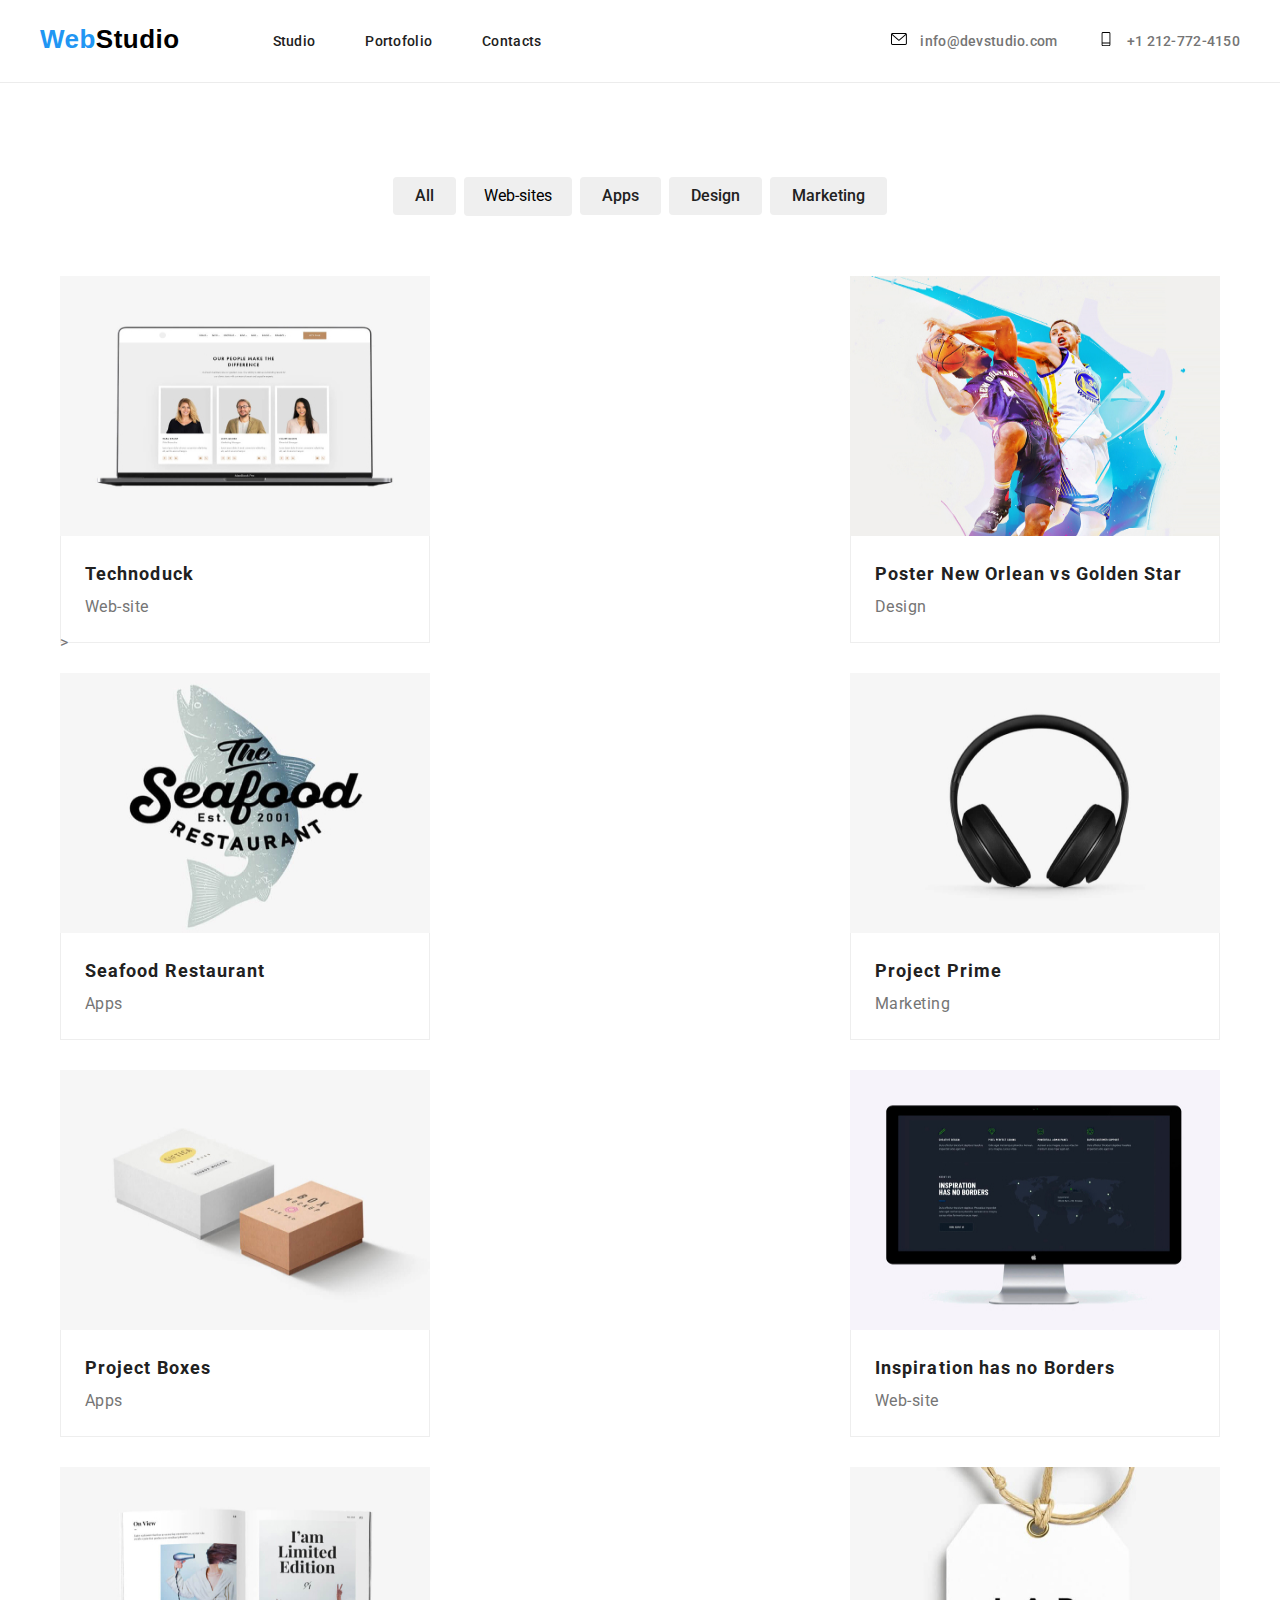
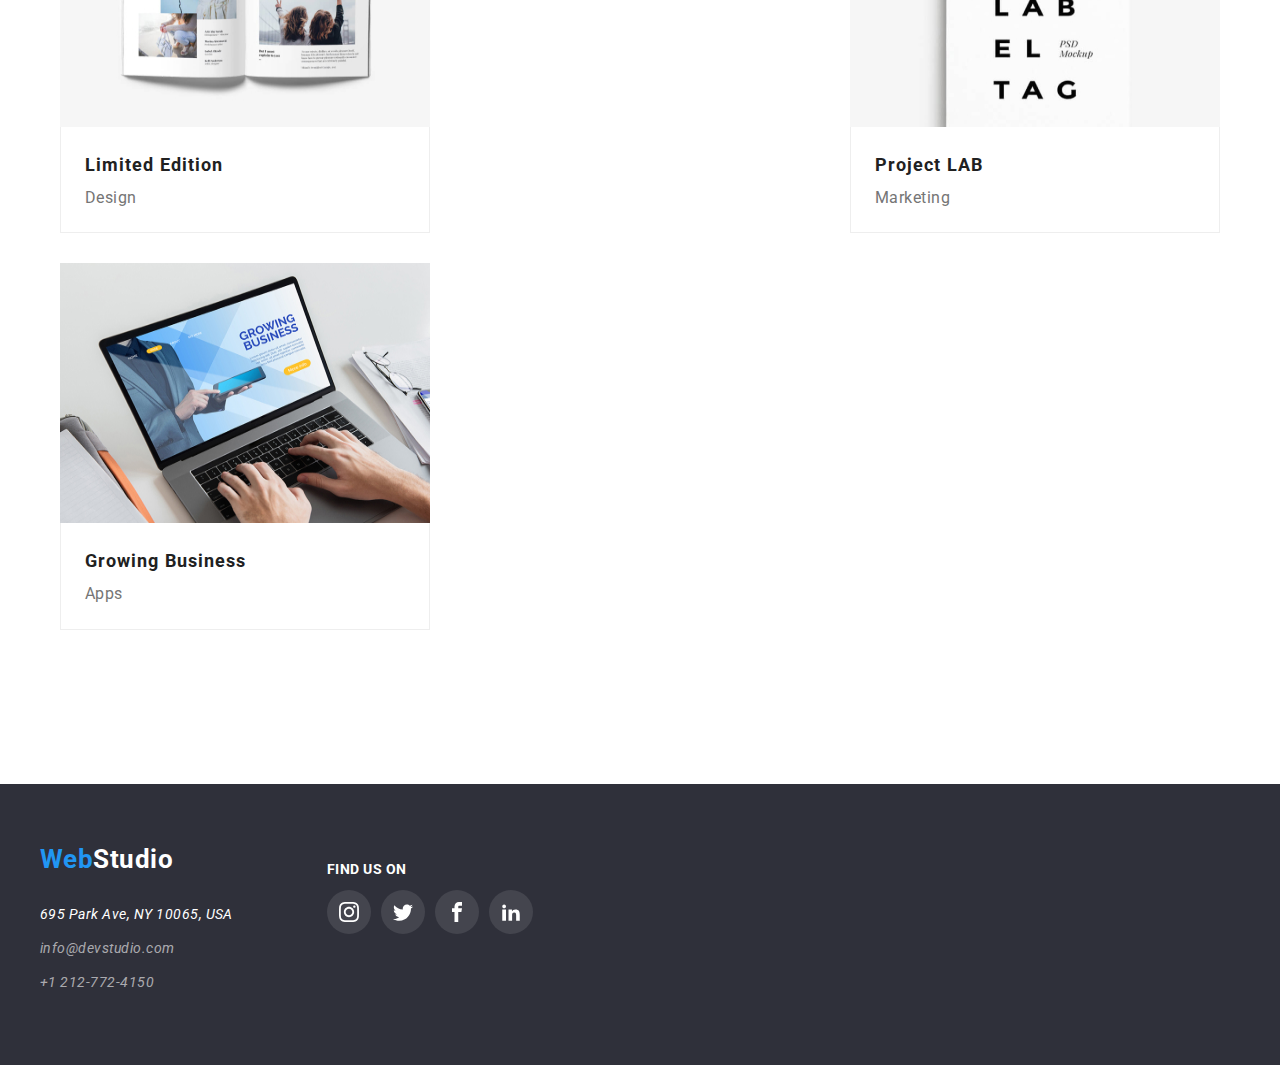
==== portofolio.html @ abe12ea1 "modificari" ====
<!DOCTYPE html>
<html lang="en">
  <head>
    <link
      rel="stylesheet"
      href="https://cdnjs.cloudflare.com/ajax/libs/modern-normalize/1.0.0/modern-normalize.min.css"
    />
    <link rel="stylesheet" href="style.css" />
    <title>WebStudio</title>
    <link rel="preconnect" href="https://fonts.googleapis.com" />
    <link rel="preconnect" href="https://fonts.gstatic.com" crossorigin />
    <link
      href="https://fonts.googleapis.com/css2?family=Roboto:wght@400;500;700;900&display=swap"
      rel="stylesheet"
    />
  </head>
  <body>
    <header class="page-header">
      <div class="container">
        <a href="./index.html" class="logo-link link"
          ><span class="logo-item">Web</span>Studio</a
        >
        <nav class="nav-list">
          <ul class="main-nav-list unstyled-list">
            <li class="main-nav-item">
              <a class="main-nav-link link" href="studio.html" target="_blank"
                >Studio</a
              >
            </li>
            <li class="main-nav-item">
              <a
                class="main-nav-link link"
                href="portofolio.html"
                target="_blank"
                >Portofolio</a
              >
            </li>
            <li class="main-nav-item">
              <a class="main-nav-link link" href="Contacts.html">Contacts</a>
            </li>
          </ul>
        </nav>
        <ul class="contact-list unstyled-list">
          <li class="contact-list-item">
            <a class="contact-nav link" href="info@devstudio.com">
              <svg class="icon-nav" height="12">
                <use href="./images/icons.svg#icon-envelope-hover"></use>
              </svg>
              info@devstudio.com</a
            >
          </li>
          <li class="contact-list-item">
            <a class="contact-nav link" href="tel:+12127724150">
              <svg class="icon-nav" height="12">
                <use href="./images/icons.svg#icon-Vector"></use>
              </svg>
              +1 212-772-4150</a
            >
          </li>
        </ul>
      </div>
    </header>
    <main>
      <section class="section">
        <div>
          <ul class="unstyled-list potofolio-section">
            <li class="portofolio-section-button">
              <button type="button" class="but-all">All</button>
            </li>
            <li class="portofolio-section-button">
              <button
                class="portofolio-section-button"
                type="button"
                class="but-all"
              >
                Web-sites
              </button>
            </li>
            <li class="portofolio-section-button">
              <button type="button" class="but-all">Apps</button>
            </li>
            <li class="portofolio-section-button">
              <button type="button" class="but-all">Design</button>
            </li>
            <li class="portofolio-section-button">
              <button type="button" class="but-all">Marketing</button>
            </li>
          </ul>
          <ul class="unstyled-list photo-cards">
            <li class="card">
              <img
                src="images/foto1.jpg"
                alt="Technoduck"
                width="370"
                height="260"
              />
              <div class="cards">
                <h4 class="title-foto">Technoduck</h4>
                <p class="text-foto">Web-site</p>
              </div>
              >
            </li>
            <li class="card">
              <img
                src="images/foto2.jpg"
                alt="Poster New Orlean vs Golden Star"
                width="370"
                height="260"
              />
              <div class="cards">
                <h4 class="title-foto">Poster New Orlean vs Golden Star</h4>
                <p class="text-foto">Design</p>
              </div>
            </li>
            <li class="card">
              <img
                src="images/foto3.jpg"
                alt="Seafood Restaurant"
                width="370"
                height="260"
              />
              <div class="cards">
                <h4 class="title-foto">Seafood Restaurant</h4>
                <p class="text-foto">Apps</p>
              </div>
            </li>
            <li class="card">
              <img
                src="images/foto4.jpg"
                alt="Project Prime"
                width="370"
                height="260"
              />
              <div class="cards">
                <h4 class="title-foto">Project Prime</h4>
                <p class="text-foto">Marketing</p>
              </div>
            </li>
            <li class="card">
              <img
                src="images/foto5.jpg"
                alt="Project Boxes"
                width="370"
                height="260"
              />
              <div class="cards">
                <h4 class="title-foto">Project Boxes</h4>
                <p class="text-foto">Apps</p>
              </div>
            </li>
            <li class="card">
              <img
                src="images/foto6.jpg"
                alt="Inspiration has no Borders"
                width="370"
                height="260"
              />
              <div class="cards">
                <h4 class="title-foto">Inspiration has no Borders</h4>
                <p class="text-foto">Web-site</p>
              </div>
            </li>
            <li class="card">
              <img
                src="images/foto7.jpg"
                alt="Limited Edition"
                width="370"
                height="260"
              />
              <div class="cards">
                <h4 class="title-foto">Limited Edition</h4>
                <p class="text-foto">Design</p>
              </div>
            </li>
            <li class="card">
              <img
                src="images/foto8.jpg"
                alt="Project LAB"
                width="370"
                height="260"
              />
              <div class="cards">
                <h4 class="title-foto">Project LAB</h4>
                <p class="text-foto">Marketing</p>
              </div>
            </li>
            <li class="card">
              <img
                src="images/foto9.jpg"
                alt="Growing Business"
                width="370"
                height="260"
              />
              <div class="cards">
                <h4 class="title-foto">Growing Business</h4>
                <p class="text-foto">Apps</p>
              </div>
            </li>
          </ul>
        </div>
      </section>
    </main>

    <!-- Footer section -->
    <footer class="page-footer">
      <div class="container">
        <div class="footer-div-1">
          <a href="./index.html" class="footer-logo-link link">
            <span class="logo-item">Web</span>Studio</a
          >
          <address class="adrees-nav">
            <ul class="unstyled-list footer-list">
              <li class="footer-list-item">
                <a
                  class="link address-nav-location"
                  href="https://goo.gl/maps/WX2whz8Sf4KxUwsg9"
                  target="_blank"
                  >695 Park Ave, NY 10065, USA</a
                >
              </li>
              <li class="footer-list-item">
                <a
                  class="link footer-contacts"
                  href="mailto:info@devstudio.com:"
                  >info@devstudio.com</a
                >
              </li>
              <li class="footer-list-item">
                <a class="link footer-contacts" href="tel:+1212-772-4150"
                  >+1 212-772-4150
                </a>
              </li>
            </ul>
          </address>
        </div>

        <!-- Find us on -->

        <div class="footer-div-2">
          <h4 class="title-find">FIND US ON</h4>
          <ul class="unstyled-list footer-icons-list">
            <li class="social-find">
              <a href="#" target="_blank" class="social-link-item">
                <svg class="social-icons" width="20px" height="20px">
                  <use href="./images/icons.svg#icon-instagram"></use>
                </svg>
              </a>
            </li>
            <li class="social-find">
              <a href="#" target="_blank" class="social-link-item">
                <svg class="social-icons" width="20px" height="20px">
                  <use href="./images/icons.svg#icon-twitter"></use>
                </svg>
              </a>
            </li>
            <li class="social-find">
              <a href="#" target="_blank" class="social-link-item">
                <svg class="social-icons" width="20px" height="20px">
                  <use href="./images/icons.svg#icon-facebook"></use>
                </svg>
              </a>
            </li>
            <li class="social-find">
              <a href="#" target="_blank" class="social-link-item">
                <svg class="social-icons" width="20px" height="20px">
                  <use href="./images/icons.svg#icon-linkedin"></use>
                </svg>
              </a>
            </li>
          </ul>
        </div>
      </div>
    </footer>
  </body>
</html>
---- style.css ----
:root {
  --text-color: #757575;
  --navlink-color: #2196f3;
  --title-color: #212121;
  --background-grey: #2f303a;
  --background-button: #f5f4fa;
}
body {
  font-family: "Roboto", sans-serif;
  letter-spacing: 0.03em;
  color: #757575;
}
.unstyled-list {
  list-style-type: none;
}

* {
  margin-block-start: 0;
  margin-block-end: 0;
  margin-inline-start: 0;
  margin-inline-end: 0;
  padding-inline-start: 0;
}
.container {
  width: 1200px;
  margin: 0 auto;
}
.grey-bg {
  background-color: var(--background-button);
}
/* Header part */
.page-header {
  display: block;
  margin-left: auto;
  margin-right: auto;
}
.page-header > .container {
  display: flex;
}
.nav-list {
  margin-top: 32px;
  margin-bottom: 32px;
  gap: 50px;
}
.main-nav-item {
  display: inline-block;
  flex-shrink: 1;
  flex-grow: 0;
  justify-content: space-between;
}
.main-nav-list {
  display: flex;
  gap: 50px;
}
.contact-list {
  display: flex;
  gap: 40px;
  margin-left: auto;
  margin-top: 32px;
  margin-bottom: 32px;
}
.contact-list-item {
  display: inline-block;
  flex-grow: 0;
  flex-shrink: 1;
}
.logo-link {
  color: #000000;
  font-family: "Raleway", sans-serif;
  font-weight: 700;
  font-size: 26px;
  line-height: 1.19;
  padding-right: 93px;
  padding-top: 24px;
  padding-bottom: 25px;
}
.logo-item {
  color: var(--navlink-color);
}
.main-nav-link {
  color: #212121;
  font-weight: 500;
  font-size: 14px;
  line-height: 1.14;
  letter-spacing: 0.02em;
}
.main-nav-link:hover,
.main-nav-link:active,
.main-nav-link:focus {
  color: var(--navlink-color);
}
.link {
  text-decoration: none;
}
.contact-nav {
  color: #757575;
  font-weight: 500;
  font-size: 14px;
  line-height: 1.14;
  letter-spacing: 0.02em;
}
.contact-nav:hover,
.contact-nav:active,
.contact-nav:focus {
  color: var(--navlink-color);
}
/* Principal title */
.principal-title {
  background-image: url(./images/background.jpeg);
  background-size: cover;
  background-repeat: no-repeat;
  display: block;
  width: 1600px;
  height: 600px;
  margin-left: auto;
  margin-right: auto;
  padding-top: 200px;
  padding-bottom: 200px;
  text-align: center;
}

.big-title {
  color: #ffffff;
  font-weight: 900;
  font-size: 44px;
  line-height: 60px;
  letter-spacing: 0.06em;
  text-align: center;
}

.button-title {
  color: #ffffff;
  font-weight: 700;
  font-size: 16px;
  line-height: 1.87;
  background: #2196f3;
  box-shadow: 0px 4px 4px rgba(0, 0, 0, 0.15);
  border-radius: 4px;
  cursor: pointer;
}
.button-title:hover,
.button-title:focus,
.button-title:focus {
  background-color: #188ce8;
  color: #ffffff;
}
.button-title {
  align-items: center;
  border: none;
  justify-content: space-around;
  margin-top: 30px;
}
[type="button"] {
  border-radius: 4px;
  border: none;
  padding-top: 10px;
  padding-bottom: 10px;
  padding-left: 20px;
  padding-right: 20px;
}
.main-section {
  background-color: #e5e5e5;
}
/* Qualities */
.qualities {
  margin: 0 auto;
  padding: 94px 0;
}
.qualities-listlist {
  display: flex;
  gap: 30px;
  justify-content: space-between;
}
.qualities-listlist-item {
  flex-basis: 270px;
  flex-grow: 0;
  flex-shrink: 1;
}
.qualities-list {
  color: var(--title-color);
  font-weight: 700;
  font-size: 14px;
  line-height: 1.14;
}
.text-qualities {
  color: var(--text-color);
  font-size: 14px;
  line-height: 1.71;
}
/* What we do */
.what-we-do {
  width: 1200px;
  margin: 0 auto;
  padding: 94px 0;
}
.do-list {
  display: flex;
  gap: 30px;
  justify-content: space-between;
}
.do-list-item {
  flex-basis: 370px;
  flex-grow: 0;
  flex-shrink: 1;
  text-align: center;
  padding-bottom: 94px;
}
.sub-title-we-do {
  color: var(--title-color);
  font-weight: 700;
  font-size: 36px;
  line-height: 1.16;
  text-align: center;
  padding-bottom: 50px;
  padding-top: 94px;
}
/* Our team */
.our-team-section {
  margin: 0 auto;
  padding: 94px 0;
  background-color: #f5f4fa;
}
.team-list {
  display: flex;
  gap: 30px;
  justify-content: space-between;
}
.team-list-item {
  flex-basis: 270px;
  flex-grow: 0;
  flex-shrink: 1;
  text-align: center;
  background: #ffffff;
  box-shadow: 0px 1px 3px rgba(0, 0, 0, 0.12), 0px 1px 1px rgba(0, 0, 0, 0.14),
    0px 2px 1px rgba(0, 0, 0, 0.2);
  border-radius: 0px 0px 4px 4px;
}
.our-team {
  color: var(--title-color);
  font-weight: 700;
  font-size: 36px;
  line-height: 1.16;
  margin-bottom: 50px;
  text-align: center;
}
.agent-person {
  color: var(--title-color);
  font-weight: 500;
  font-size: 16px;
  line-height: 1.18;
  margin-top: 30px;
  margin-bottom: 10px;
  margin-left: 62px;
  margin-right: 62px;
}
.ocupation-person {
  font-weight: 400;
  font-size: 16px;
  line-height: 1.18;
  margin-bottom: 30px;
}
/* Footer section */
.page-footer {
  background-color: var(--background-grey);
}
.footer-logo-link {
  color: #ffffff;
  font-weight: 700;
  font-size: 26px;
  line-height: 1.19;
}

.address-nav-location {
  color: #ffffff;
  font-weight: 400;
  font-size: 14px;
  line-height: 1.71;
}

.footer-contacts {
  color: rgba(255, 255, 255, 0.6);
  font-weight: 400;
  font-size: 14px;
  line-height: 1.71;
}

.page-footer {
  padding: 60px 0px;
}

.adrees-nav {
  margin-top: 28px;
  gap: 10px;
}

.footer-list {
  flex-direction: column;
}

.footer-list > .footer-list-item {
  margin-bottom: 10px;
}

.footer-list-item {
  flex-basis: 270px;
  flex-grow: 0;
  flex-shrink: 1;
  text-align: start;
  flex-wrap: wrap;
}

.footer-contacts:focus,
.footer-contacts:active,
.footer-contacts:hover {
  color: var(--navlink-color);
}

/* Portofolio */
.but-all {
  color: var(--title-color);
  font-weight: 500;
  font-size: 16px;
  line-height: 1.62;
  border-radius: 4px;
  padding: 6px 22px;
  line-height: 26px;
}
.but-all:hover,
.but-all:focus,
.but-all:focus {
  color: white;
  background-color: var(--navlink-color);
}
.title-foto {
  color: var(--title-color);
  font-weight: 700;
  font-size: 18px;
  line-height: 2;
  letter-spacing: 0.06em;
}
.potofolio-section {
  display: flex;
  gap: 8px;
  margin-bottom: 56px;
  justify-content: center;
}
.portofolio-section-button {
  flex-basis: auto;
  flex-grow: 0;
  flex-shrink: 1;
  text-align: center;
}
.text-foto {
  color: var(--text-color);
  font-weight: 400;
  font-size: 16px;
  line-height: 1.87;
}
.section {
  padding: 94px 0px;
  border-top: 1px solid #ececec;
}
.photo-cards {
  display: flex;
  flex-wrap: wrap;
  gap: 30px;
  justify-content: space-between;
  text-align: start;
  margin: 60px;
}
.card {
  flex-basis: 370px;
  flex-grow: 0;
  flex-shrink: 1;
  line-height: 0px;
  background-color: #ffffff;
  justify-content: space-between;
}
.cards {
  padding: 20px 24px;
  border-bottom: 1px solid#eeeeee;
  border-left: 1px solid #eeeeee;
  border-right: 1px solid #eeeeee;
}

/* Homework nr 4 */

.icon-nav {
  display: inline-block;
  color: #000000;
  margin-right: 10px;
  color: var(--text-color);
  height: 14px;
  width: 16px;
}

.contact-nav-mail:hover > .icon-nav,
.contact-nav-mail:active > .icon-nav,
.contact-nav-mail:focus > .icon-nav,
.contact-nav-tel:hover > .icon-nav,
.contact-nav-tel:active > .icon-nav,
.contact-nav-tel:focus > .icon-nav {
  fill: var(--navlink-color);
}

.contact-list-item:hover {
  fill: var(--navlink-color);
}

.social-list {
  display: flex;
  justify-content: center;
  gap: 10px;
}

.social-icon {
  width: 20px;
  height: 20px;
  fill: currentColor;
}

.social-link {
  color: #afb1b8;
  background-color: #ffffff;
  border-radius: 50px;
  width: 44px;
  height: 44px;
  display: flex;
  justify-content: center;
  align-items: center;
  margin-bottom: 30px;
}

.social-link:hover,
.social-link:focus,
.social-link:active {
  color: white;
  background-color: var(--navlink-color);
}

.icons-qualities {
  background-color: #f5f4fa;
  height: 120px;
  width: 270px;
  display: flex;
  justify-content: center;
  align-items: center;
  margin-bottom: 30px;
  flex-wrap: wrap;
  gap: 30px;
}

.regular-customers {
  color: #e5e5e5;
  width: 1200px;
  margin: 0 auto;
  padding: 94px 0;
}

.regular-customers-title {
  color: var(--title-color);
  font-style: normal;
  font-weight: 700;
  font-size: 36px;
  line-height: 1.16;
  text-align: center;
  letter-spacing: 0.03em;
  padding-bottom: 50px;
}

/* regular */

.navigation-custumers {
  display: flex;
  justify-content: space-between;
  gap: 30px;
  flex-wrap: wrap;
}

.section-custumer {
  background-color: #e5e5e5;
}
.custumer-icons {
  fill: currentColor;
}
.custumers-link {
  background-color: #e5e5e5;
  border: 1px solid #afb1b8;
  display: flex;
  width: 170px;
  height: 92px;
  justify-content: center;
  align-items: center;
  color: #afb1b8;
}
.custumers-link:hover {
  color: var(--navlink-color);
  border: 1px solid var(--navlink-color);
}

.page-footer > .container {
  display: flex;
  flex-direction: row;
  flex-wrap: wrap;
}
.footer-icons-list {
  display: flex;
  gap: 10px;
  padding-left: 94px;
  flex-wrap: wrap;
}
.title-find {
  font-weight: 700;
  font-size: 14px;
  line-height: 1.14px;
  color: #ffffff;
  text-align: start;
  padding-left: 94px;
  padding-top: 25px;
  padding-bottom: 20px;
}

.social-find {
  display: inline-block;
  justify-content: flex-start;
  align-items: flex-start;
  flex-wrap: wrap;
}

.social-link-item {
  fill: currentColor;
}

.social-link-item {
  color: #ffffff;
  background-color: rgba(255, 255, 255, 0.1);
  border-radius: 50%;
  width: 44px;
  height: 44px;
  display: flex;
  justify-content: center;
  align-items: center;
}

.social-link-item:hover,
.social-link-item:active,
.social-link-item:focus {
  color: #ffffff;
  background-color: var(--navlink-color);
}

.card:hover,
.card:active,
.card:focus {
  box-shadow: 0px 1px 1px rgba(0, 0, 0, 0.12), 0px 4px 4px rgba(0, 0, 0, 0.06),
    1px 4px 6px rgba(0, 0, 0, 0.16);
}

.main-nav-link:hover {
  border-bottom: 2px solid var(--navlink-color);
}
.main-nav-link {
  padding-bottom: 32px;
}
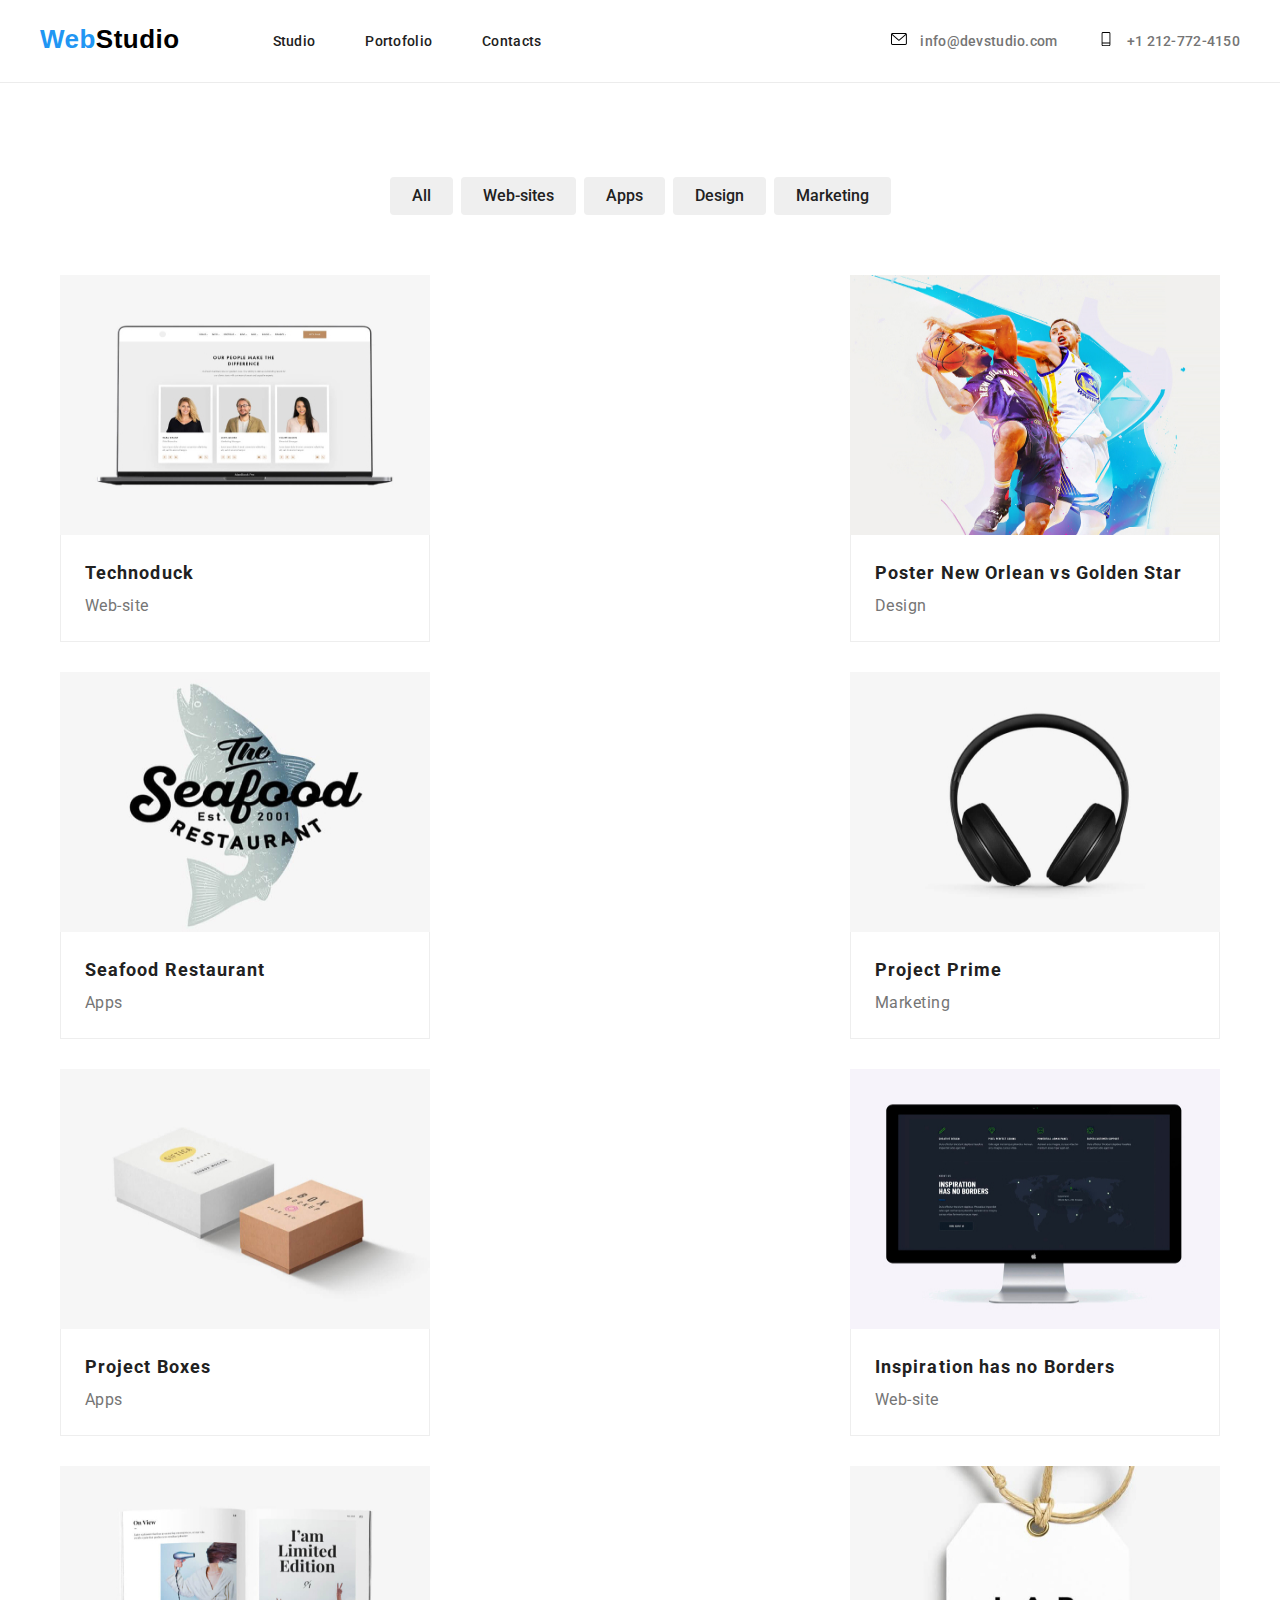
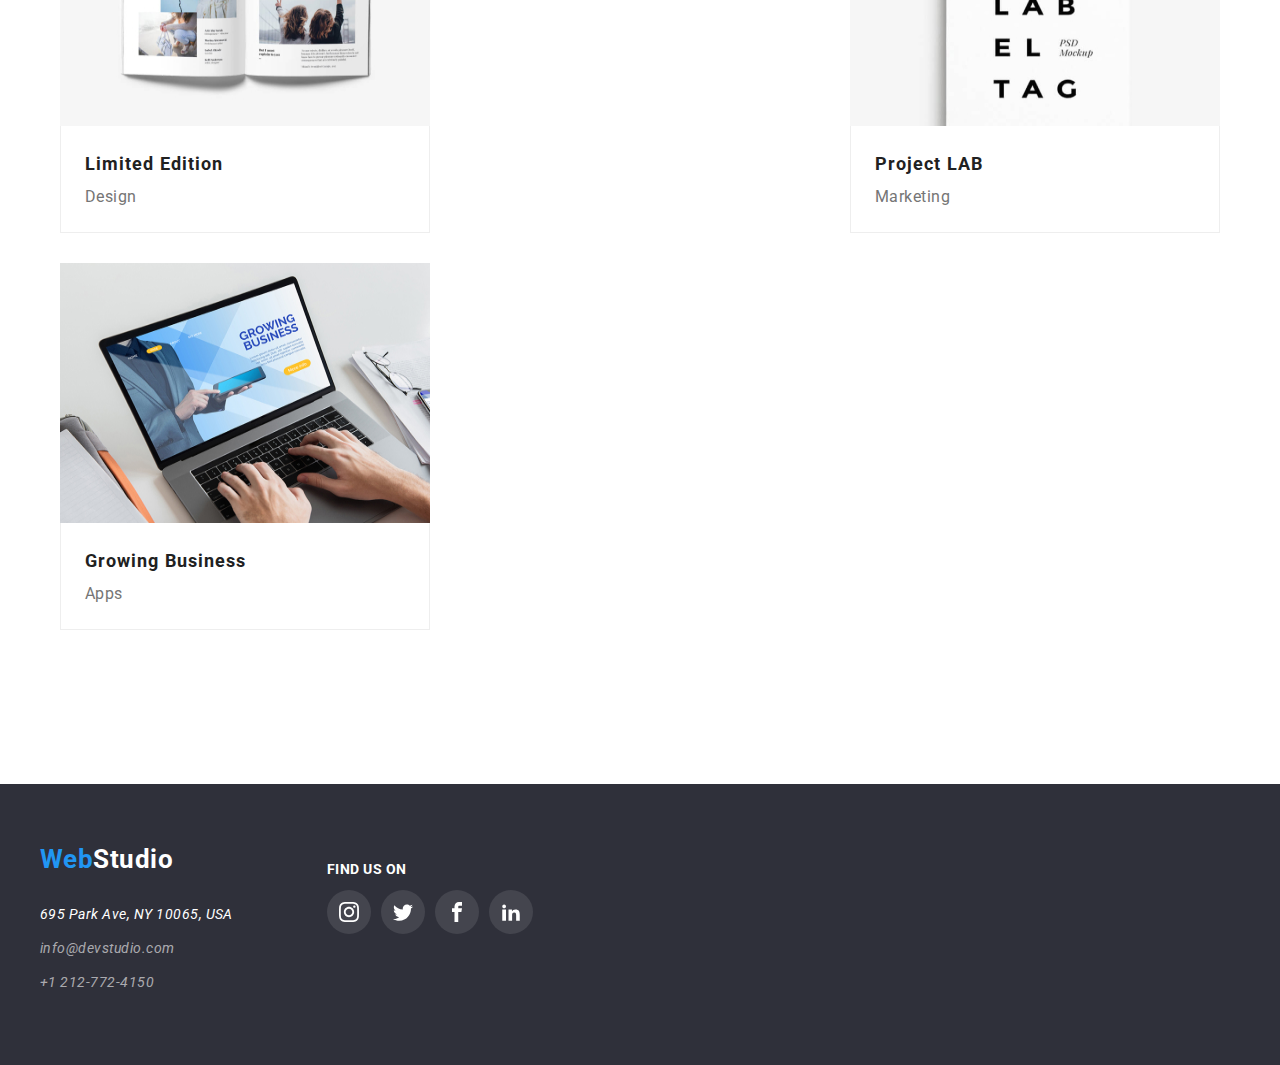
==== commit f75f9d25: "modificari2" ====
--- a/portofolio.html
+++ b/portofolio.html
@@ -68,13 +68,7 @@
               <button type="button" class="but-all">All</button>
             </li>
             <li class="portofolio-section-button">
-              <button
-                class="portofolio-section-button"
-                type="button"
-                class="but-all"
-              >
-                Web-sites
-              </button>
+              <button type="button" class="but-all">Web-sites</button>
             </li>
             <li class="portofolio-section-button">
               <button type="button" class="but-all">Apps</button>
@@ -88,109 +82,185 @@
           </ul>
           <ul class="unstyled-list photo-cards">
             <li class="card">
-              <img
-                src="images/foto1.jpg"
-                alt="Technoduck"
-                width="370"
-                height="260"
-              />
+              <div class="overlay-card">
+                <div class="overlay">
+                  <p class="overlay-text">
+                    Technoduck is a state-of-the-art coronavirus distribution
+                    platform. Companies use this platform for digital espionage
+                    and attacks on competitors' secure servers.
+                  </p>
+                </div>
+                <img
+                  src="images/foto1.jpg"
+                  alt="Technoduck"
+                  width="370"
+                  height="260"
+                />
+              </div>
               <div class="cards">
                 <h4 class="title-foto">Technoduck</h4>
                 <p class="text-foto">Web-site</p>
               </div>
-              >
-            </li>
-            <li class="card">
-              <img
-                src="images/foto2.jpg"
-                alt="Poster New Orlean vs Golden Star"
-                width="370"
-                height="260"
-              />
+            </li>
+            <li class="card">
+              <div class="overlay-card">
+                <div class="overlay">
+                  <p class="overlay-text">
+                    We make business cards, map and presentation flyer, website,
+                    poster design, presentation catalog, newsletter, postcard,
+                    street banner, e-banner and obviously the logo.
+                  </p>
+                </div>
+                <img
+                  src="images/foto2.jpg"
+                  alt="Poster New Orlean vs Golden Star"
+                  width="370"
+                  height="260"
+                />
+              </div>
               <div class="cards">
                 <h4 class="title-foto">Poster New Orlean vs Golden Star</h4>
                 <p class="text-foto">Design</p>
               </div>
             </li>
             <li class="card">
-              <img
-                src="images/foto3.jpg"
-                alt="Seafood Restaurant"
-                width="370"
-                height="260"
-              />
+              <div class="overlay-card">
+                <div class="overlay">
+                  <p class="overlay-text">
+                    Shrimp, lobster, clams, trout, mackerel, squid. Here you
+                    find what you need. Subscribe! Join the 14,500 subscribers
+                    and get a 25% discount on every order, with 10 lei/month!
+                  </p>
+                </div>
+                <img
+                  src="images/foto3.jpg"
+                  alt="Seafood Restaurant"
+                  width="370"
+                  height="260"
+                />
+              </div>
               <div class="cards">
                 <h4 class="title-foto">Seafood Restaurant</h4>
                 <p class="text-foto">Apps</p>
               </div>
             </li>
             <li class="card">
-              <img
-                src="images/foto4.jpg"
-                alt="Project Prime"
-                width="370"
-                height="260"
-              />
+              <div class="overlay-card">
+                <div class="overlay">
+                  <p class="overlay-text">
+                    Accessories and others: car chargers, protective covers,
+                    sunshades, oils, car paints, thinners, paint guns, audio.
+                  </p>
+                </div>
+                <img
+                  src="images/foto4.jpg"
+                  alt="Project Prime"
+                  width="370"
+                  height="260"
+                />
+              </div>
               <div class="cards">
                 <h4 class="title-foto">Project Prime</h4>
                 <p class="text-foto">Marketing</p>
               </div>
             </li>
             <li class="card">
-              <img
-                src="images/foto5.jpg"
-                alt="Project Boxes"
-                width="370"
-                height="260"
-              />
+              <div class="overlay-card">
+                <div class="overlay">
+                  <p class="overlay-text">
+                    Use the Project or Roadmap app in Teams
+                  </p>
+                </div>
+                <img
+                  src="images/foto5.jpg"
+                  alt="Project Boxes"
+                  width="370"
+                  height="260"
+                />
+              </div>
               <div class="cards">
                 <h4 class="title-foto">Project Boxes</h4>
                 <p class="text-foto">Apps</p>
               </div>
             </li>
             <li class="card">
-              <img
-                src="images/foto6.jpg"
-                alt="Inspiration has no Borders"
-                width="370"
-                height="260"
-              />
+              <div class="overlay-card">
+                <div class="overlay">
+                  <p class="overlay-text">
+                    You can adapt the entire content of the page according to
+                    your needs. Start here! Ideal for private and business
+                    websites. The easiest editor on the market. 24/7 support.
+                  </p>
+                </div>
+                <img
+                  src="images/foto6.jpg"
+                  alt="Inspiration has no Borders"
+                  width="370"
+                  height="260"
+                />
+              </div>
               <div class="cards">
                 <h4 class="title-foto">Inspiration has no Borders</h4>
                 <p class="text-foto">Web-site</p>
               </div>
             </li>
             <li class="card">
-              <img
-                src="images/foto7.jpg"
-                alt="Limited Edition"
-                width="370"
-                height="260"
-              />
+              <div class="overlay-card">
+                <div class="overlay">
+                  <p class="overlay-text">
+                    One thing I’ve learned in my journey as a designer is that
+                    design has to be inclusive and reflect the whole world
+                    around us.
+                  </p>
+                </div>
+                <img
+                  src="images/foto7.jpg"
+                  alt="Limited Edition"
+                  width="370"
+                  height="260"
+                />
+              </div>
               <div class="cards">
                 <h4 class="title-foto">Limited Edition</h4>
                 <p class="text-foto">Design</p>
               </div>
             </li>
             <li class="card">
-              <img
-                src="images/foto8.jpg"
-                alt="Project LAB"
-                width="370"
-                height="260"
-              />
+              <div class="overlay-card">
+                <div class="overlay">
+                  <p class="overlay-text">
+                    Ai auzit despre noi? Shop multi-brand, designeri
+                    internaționali&români, încălțăminte&accesorii
+                  </p>
+                </div>
+                <img
+                  src="images/foto8.jpg"
+                  alt="Project LAB"
+                  width="370"
+                  height="260"
+                />
+              </div>
               <div class="cards">
                 <h4 class="title-foto">Project LAB</h4>
                 <p class="text-foto">Marketing</p>
               </div>
             </li>
             <li class="card">
-              <img
-                src="images/foto9.jpg"
-                alt="Growing Business"
-                width="370"
-                height="260"
-              />
+              <div class="overlay-card">
+                <div class="overlay">
+                  <p class="overlay-text">
+                    Use Semrush small biz tools to find profitable keywords and
+                    get ahead of competitors. With Semrush marketing software,
+                    you can grow your small business faster.
+                  </p>
+                </div>
+                <img
+                  src="images/foto9.jpg"
+                  alt="Growing Business"
+                  width="370"
+                  height="260"
+                />
+              </div>
               <div class="cards">
                 <h4 class="title-foto">Growing Business</h4>
                 <p class="text-foto">Apps</p>
--- a/style.css
+++ b/style.css
@@ -562,3 +562,140 @@
 .main-nav-link {
   padding-bottom: 32px;
 }
+
+/* HOMEWORK 5 */
+
+.curent-card::after {
+  content: "";
+  width: 100%;
+  height: 4px;
+  border-radius: 2px;
+  position: absolute;
+  background-color: var(--brand-color);
+  bottom: 0;
+  left: 0;
+}
+
+.modal {
+  position: fixed;
+  width: 100%;
+  height: 100%;
+  background: rgba(0, 0, 0, 0.2);
+  z-index: 99;
+  display: flex;
+  justify-content: center;
+  align-items: center;
+  transition: opacity 250ms cubic-bezier(0.4, 0, 0.2, 1),
+    transform 250ms cubic-bezier(0.4, 0, 0.2, 1);
+}
+
+.inner-modal {
+  width: 528px;
+  height: 581px;
+  background-color: #ffffff;
+  position: relative;
+  display: flex;
+}
+
+.close-modal {
+  color: inherit;
+  width: 30px;
+  height: 30px;
+  border: 1px solid rgba(0, 0, 0, 0.1);
+  border-radius: 50%;
+  padding: 9px;
+  display: flex;
+  align-items: center;
+  justify-content: center;
+  position: absolute;
+  right: 8px;
+  top: 8px;
+  fill: currentColor;
+}
+.close-modal-icon {
+  width: 11px;
+  height: 11px;
+  fill: #000000;
+}
+
+.is-hidden {
+  visibility: hidden;
+  opacity: 0;
+  pointer-events: none;
+  transform: scale(0.1);
+}
+
+.close-modal-icon:hover,
+.close-modal-icon:active,
+.close-modal-icon:focus {
+  fill: var(--navlink-color);
+}
+
+/* what we do */
+
+.card-photo {
+  position: relative;
+}
+
+.card-photo-item {
+  background: rgba(47, 48, 58, 0.8);
+  width: 100%;
+  height: 70px;
+  position: absolute;
+  display: flex;
+  align-items: center;
+  justify-content: center;
+  bottom: 2px;
+}
+
+.text-photo {
+  font-weight: 700;
+  font-size: 14px;
+  line-height: 1.14;
+  text-align: center;
+  color: #ffffff;
+}
+
+/* portofolio-homework-5 */
+
+a,
+button {
+  transition-property: color, background-color, border, fill, box-shadow;
+  transition: 250ms linear;
+  transition-timing-function: cubic-bezier(0.4, 0, 0.2, 1);
+}
+
+.overlay-card {
+  width: 100%;
+  position: relative;
+  overflow: hidden;
+}
+.overlay {
+  box-sizing: border-box;
+  height: 294px;
+  width: 100%;
+  position: absolute;
+  transform: translateY(100%);
+  background-color: rgba(33, 150, 243, 0.9);
+  transition: transform 250ms cubic-bezier(0.4, 0, 0.2, 1);
+}
+.overlay-text {
+  font-weight: 400;
+  font-size: 18px;
+  line-height: 1.55;
+  color: #ffffff;
+  padding-top: 63px;
+  padding-bottom: 91px;
+  padding-left: 24px;
+  padding-right: 24px;
+}
+.card:hover .overlay {
+  transform: translateY(0);
+}
+
+a,
+button {
+  transition-property: color, background-color, border, fill, box-shadow;
+  transition: 250ms linear;
+  transition-timing-function: cubic-bezier(0.4, 0, 0.2, 1);
+}
